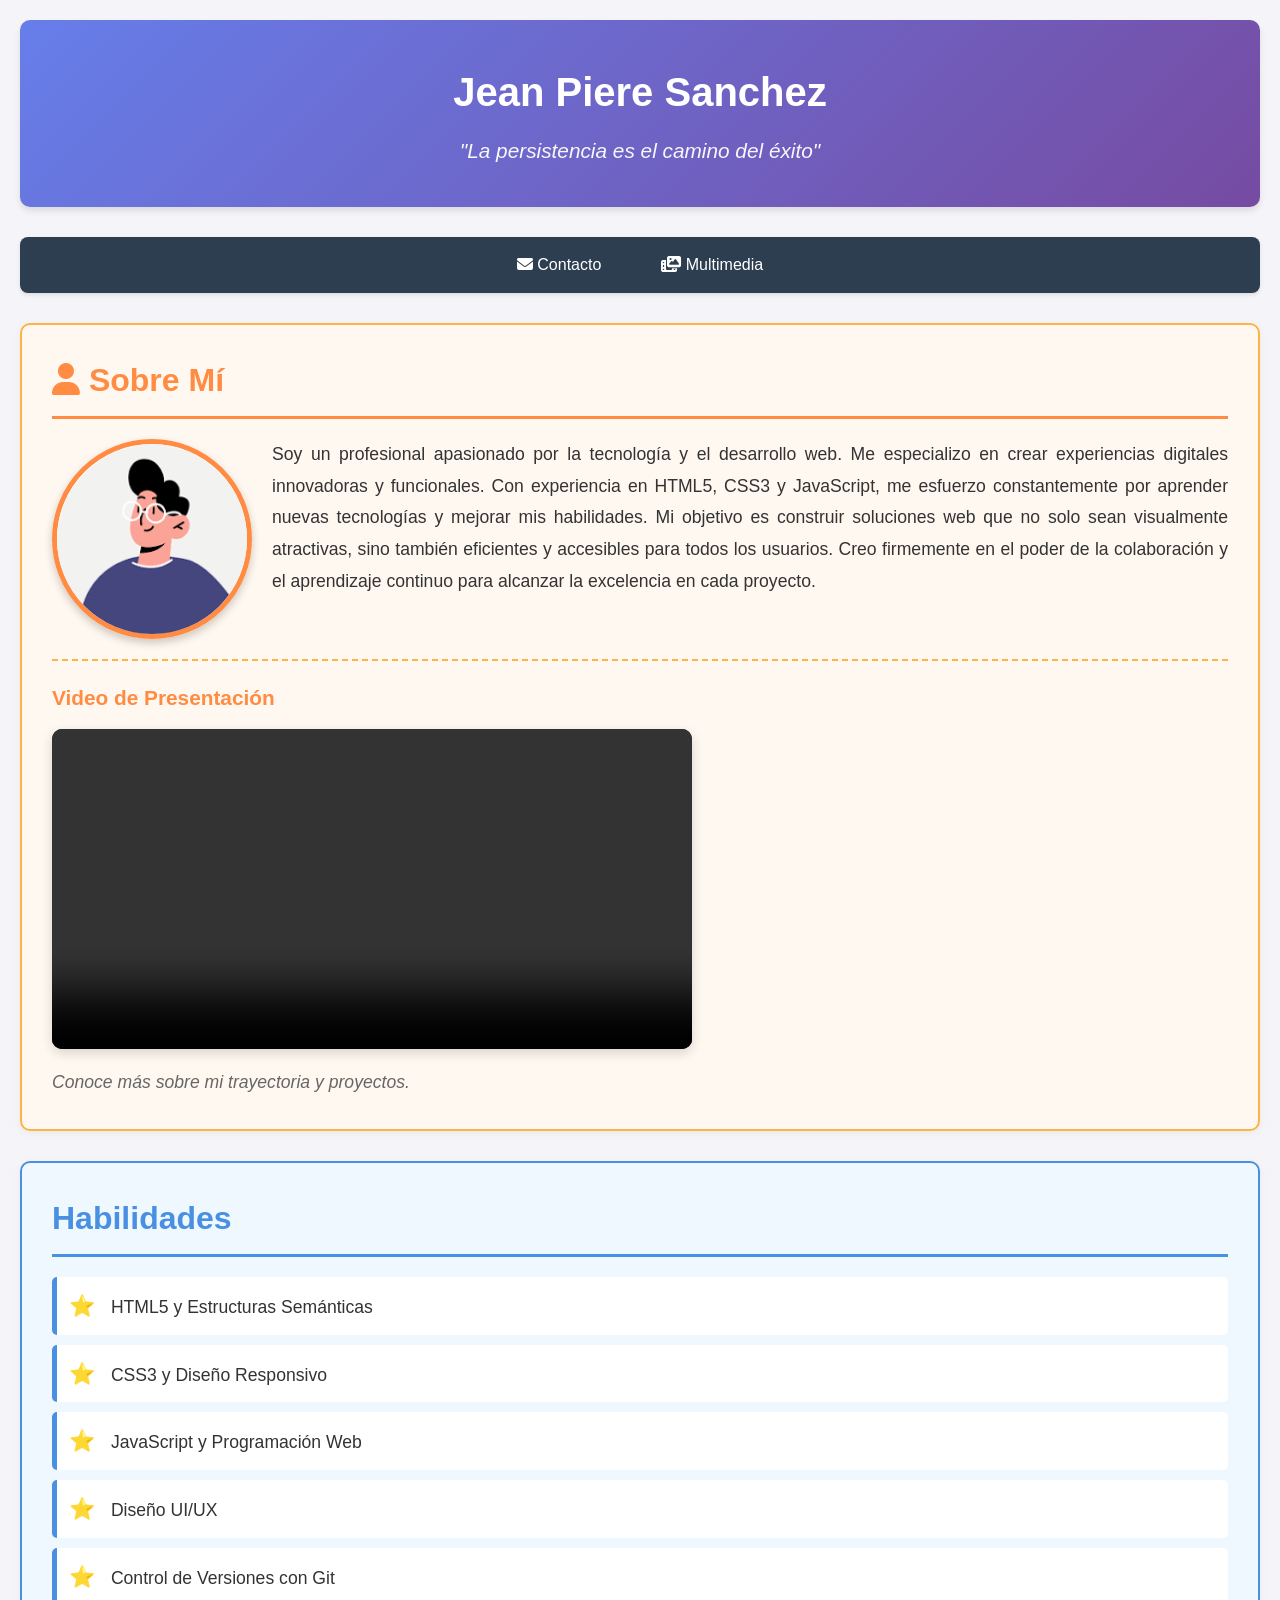
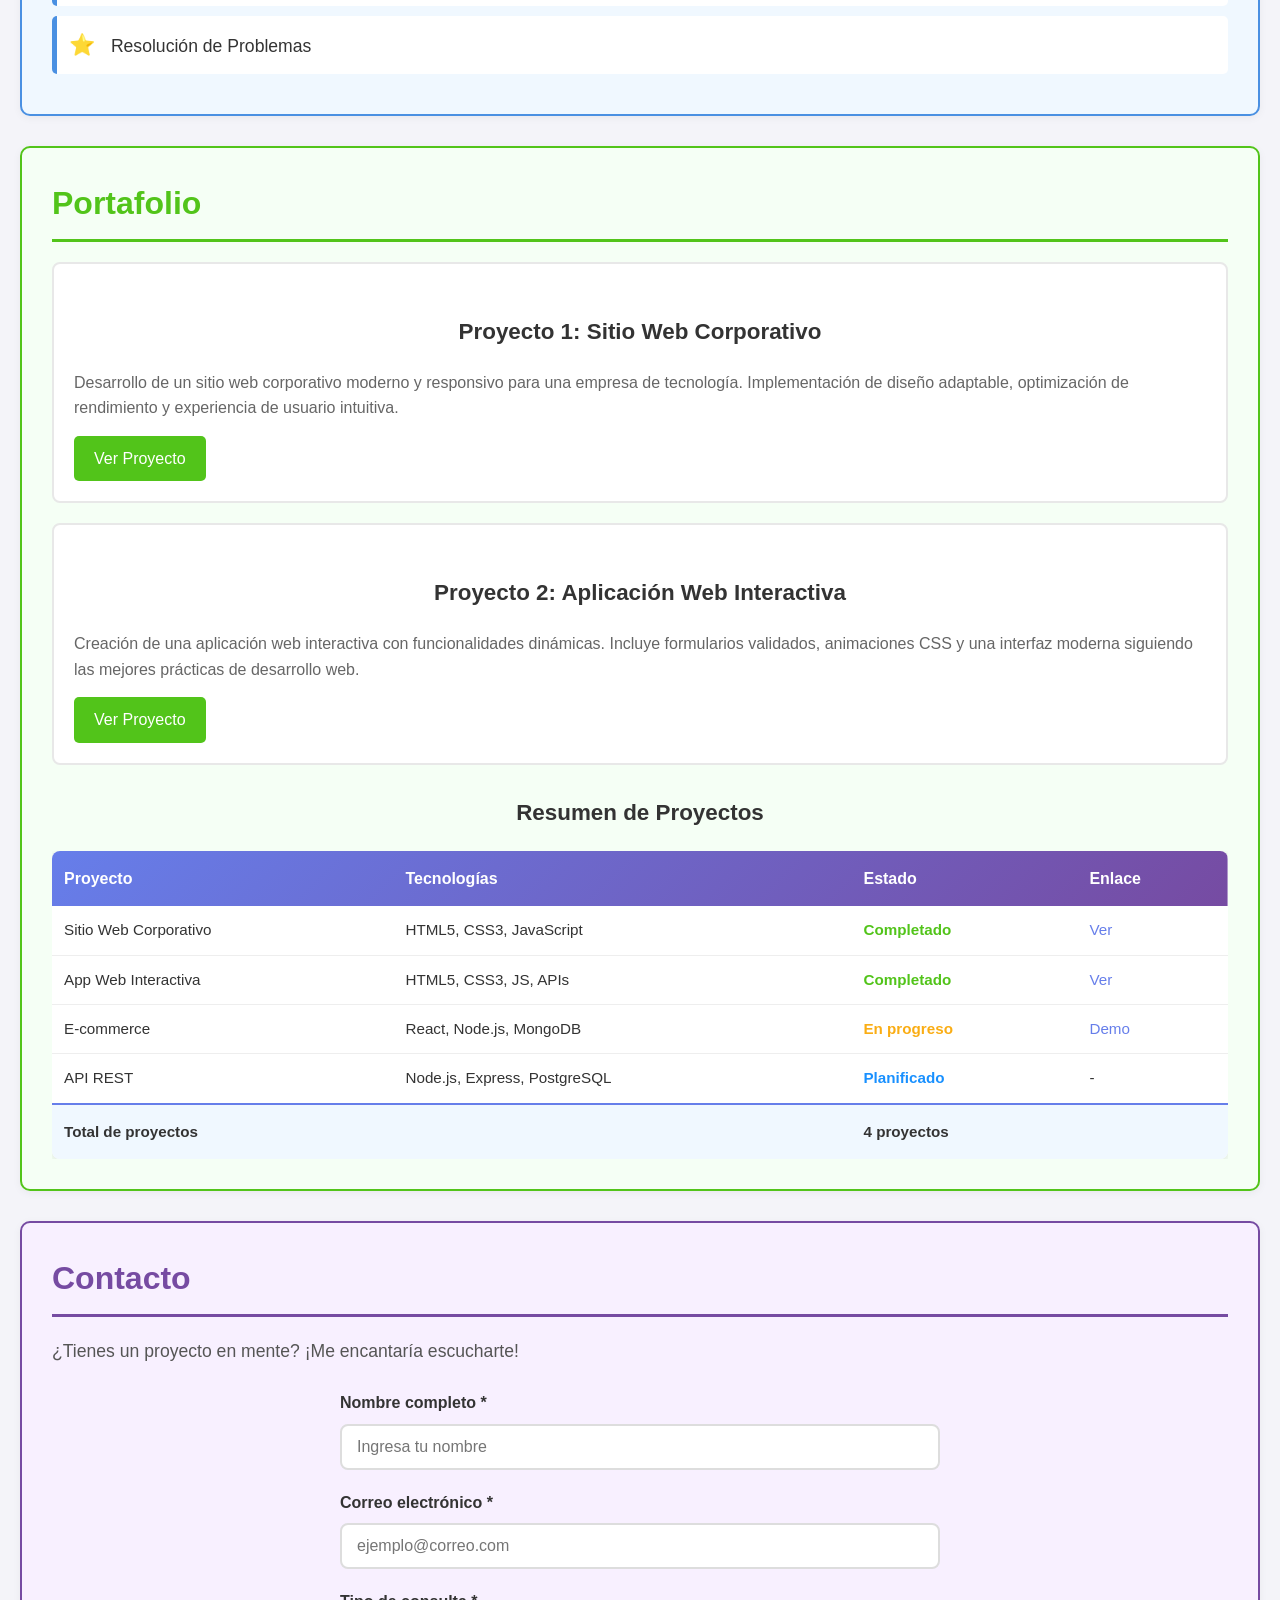
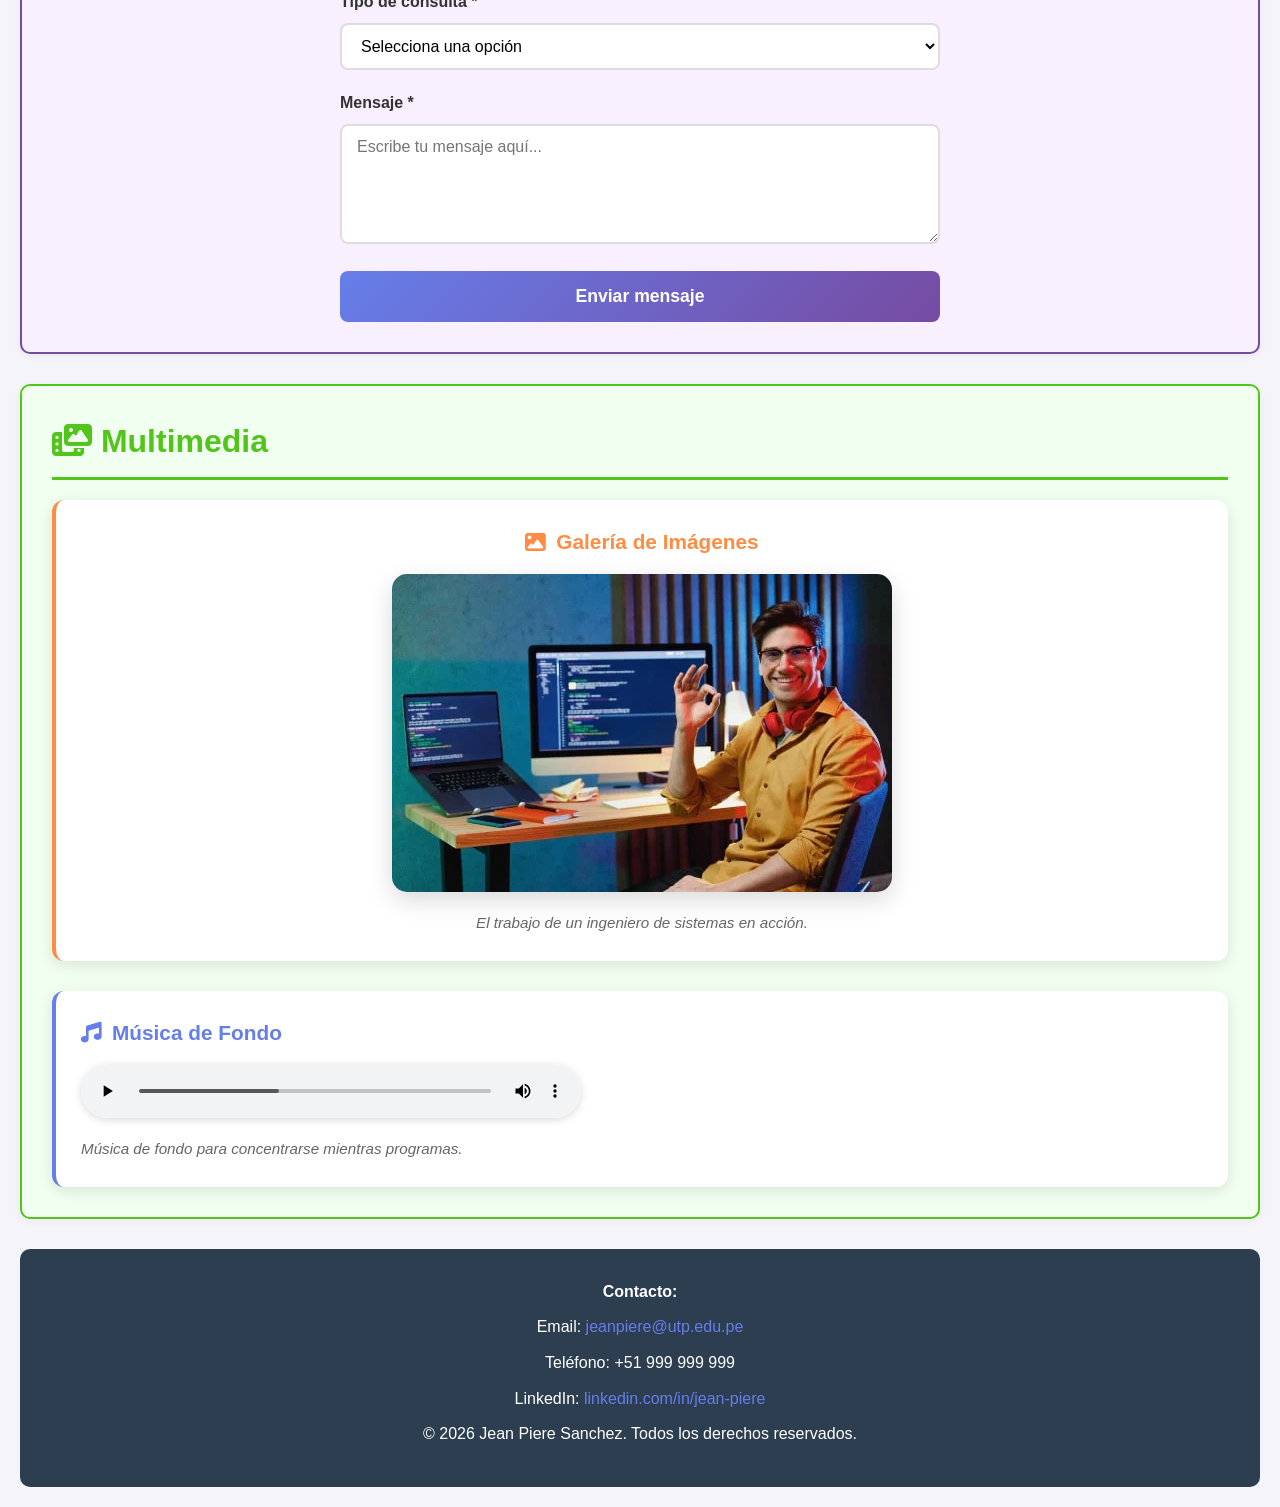
==== Proyecto/index.html @ 2da3fe0f "Add new media files and remove outdated index.html and its zip archive - Added new audio file: 01HSH" ====
<!DOCTYPE html>
<html lang="es">
    <head>
        <meta charset="UTF-8">
        <meta name="viewport" content="width=device-width, initial-scale=1.0">
        <title>Formulario de Contacto con Experiencia Multimedia</title>
        <link rel="stylesheet" href="https://cdnjs.cloudflare.com/ajax/libs/font-awesome/6.5.1/css/all.min.css">
        <style>
            /* Estilos Generales */
            * {
                margin: 0;
                padding: 0;
                box-sizing: border-box;
            }

            html {
                scroll-behavior: smooth;
            }

            body {
                background-color: #f4f4f9;
                margin: 20px;
                font-family: 'Segoe UI', Tahoma, Geneva, Verdana, sans-serif;
                line-height: 1.6;
                color: #333;
            }

            /* Encabezado */
            header {
                background: linear-gradient(135deg, #667eea 0%, #764ba2 100%);
                color: white;
                text-align: center;
                padding: 40px 20px;
                border-radius: 10px;
                margin-bottom: 30px;
                box-shadow: 0 4px 6px rgba(0, 0, 0, 0.1);
            }

            header h1 {
                font-size: 2.5em;
                margin-bottom: 10px;
                font-weight: 700;
            }

            header h2 {
                font-size: 1.3em;
                font-weight: 300;
                font-style: italic;
                opacity: 0.95;
            }

            /* Navegación */
            nav {
                background-color: #2c3e50;
                padding: 15px;
                border-radius: 8px;
                margin-bottom: 30px;
                box-shadow: 0 2px 4px rgba(0, 0, 0, 0.1);
            }

            nav ul {
                list-style: none;
                display: flex;
                justify-content: center;
                gap: 30px;
            }

            nav ul li a {
                color: white;
                text-decoration: none;
                font-weight: 500;
                padding: 8px 15px;
                border-radius: 5px;
                transition: all 0.3s ease;
            }

            nav ul li a:hover {
                background-color: #667eea;
                transform: translateY(-2px);
                box-shadow: 0 4px 8px rgba(102, 126, 234, 0.3);
            }

            /* Secciones */
            section {
                background-color: white;
                margin-bottom: 30px;
                padding: 30px;
                border-radius: 10px;
                border: 2px solid #e0e0e0;
                box-shadow: 0 2px 8px rgba(0, 0, 0, 0.05);
            }

            section h2 {
                color: #667eea;
                margin-bottom: 20px;
                font-size: 2em;
                border-bottom: 3px solid #667eea;
                padding-bottom: 10px;
            }

            /* Sección Sobre Mí */
            #sobre-mi {
                background-color: #fff8f0;
                border-color: #ffb347;
            }

            #sobre-mi h2 {
                color: #ff8c42;
                border-color: #ff8c42;
            }

            #sobre-mi img {
                width: 200px;
                height: 200px;
                border-radius: 50%;
                object-fit: cover;
                float: left;
                margin: 0 20px 20px 0;
                border: 5px solid #ff8c42;
                box-shadow: 0 4px 8px rgba(0, 0, 0, 0.2);
            }

            #sobre-mi p {
                text-align: justify;
                font-size: 1.1em;
                line-height: 1.8;
            }

            /* Sección Habilidades */
            #habilidades {
                background-color: #f0f8ff;
                border-color: #4a90e2;
            }

            #habilidades h2 {
                color: #4a90e2;
                border-color: #4a90e2;
            }

            #habilidades ul {
                list-style: none;
                padding-left: 0;
            }

            #habilidades ul li {
                padding: 12px;
                margin-bottom: 10px;
                background-color: white;
                border-left: 5px solid #4a90e2;
                border-radius: 5px;
                font-size: 1.1em;
                transition: all 0.3s ease;
            }

            #habilidades ul li:hover {
                transform: translateX(10px);
                box-shadow: 0 4px 8px rgba(74, 144, 226, 0.2);
            }

            #habilidades ul li::before {
                content: "⭐ ";
                margin-right: 10px;
                font-size: 1.2em;
            }

            /* Sección Portafolio */
            #portafolio {
                background-color: #f5fff5;
                border-color: #52c41a;
            }

            #portafolio h2 {
                color: #52c41a;
                border-color: #52c41a;
            }

            article {
                background-color: white;
                padding: 20px;
                margin-bottom: 20px;
                border-radius: 8px;
                border: 2px solid #e8e8e8;
                transition: all 0.3s ease;
            }

            article:hover {
                border-color: #52c41a;
                box-shadow: 0 6px 12px rgba(82, 196, 26, 0.15);
                transform: translateY(-3px);
            }

            article h3 {
                color: #333;
                margin-bottom: 10px;
                font-size: 1.5em;
            }

            article p {
                color: #666;
                margin-bottom: 15px;
                line-height: 1.6;
            }

            article a {
                display: inline-block;
                background-color: #52c41a;
                color: white;
                padding: 10px 20px;
                text-decoration: none;
                border-radius: 5px;
                transition: all 0.3s ease;
                font-weight: 500;
            }

            article a:hover {
                background-color: #389e0d;
                transform: scale(1.05);
                box-shadow: 0 4px 8px rgba(56, 158, 13, 0.3);
            }

            /* Footer */
            footer {
                background-color: #2c3e50;
                color: white;
                text-align: center;
                padding: 30px;
                border-radius: 10px;
                margin-top: 30px;
            }

            footer p {
                margin-bottom: 10px;
                font-size: 1em;
            }

            footer a {
                color: #667eea;
                text-decoration: none;
                transition: color 0.3s ease;
            }

            footer a:hover {
                color: #8b9eff;
                text-decoration: underline;
            }

            /* ===== SECCION CONTACTO Y FORMULARIO ===== */
            #contacto-form {
                background-color: #f8f0ff;
                border-color: #764ba2;
            }

            #contacto-form h2 {
                color: #764ba2;
                border-color: #764ba2;
            }

            #contacto-form > p {
                margin-bottom: 25px;
                font-size: 1.1em;
                color: #555;
            }

            form {
                max-width: 600px;
                margin: 0 auto;
            }

            .form-group {
                margin-bottom: 20px;
            }

            .form-group label {
                display: block;
                margin-bottom: 8px;
                font-weight: 600;
                color: #333;
                font-size: 1em;
            }

            .form-group input,
            .form-group select,
            .form-group textarea {
                width: 100%;
                padding: 12px 15px;
                border: 2px solid #ddd;
                border-radius: 8px;
                font-size: 1em;
                font-family: inherit;
                transition: all 0.3s ease;
                background-color: white;
            }

            .form-group input:focus,
            .form-group select:focus,
            .form-group textarea:focus {
                outline: none;
                border-color: #764ba2;
                box-shadow: 0 0 0 3px rgba(118, 75, 162, 0.2);
            }

            .form-group textarea {
                resize: vertical;
                min-height: 120px;
            }

            .form-group select {
                cursor: pointer;
            }

            form button[type="submit"] {
                width: 100%;
                padding: 15px 30px;
                background: linear-gradient(135deg, #667eea 0%, #764ba2 100%);
                color: white;
                border: none;
                border-radius: 8px;
                font-size: 1.1em;
                font-weight: 600;
                cursor: pointer;
                transition: all 0.3s ease;
            }

            form button[type="submit"]:hover {
                transform: translateY(-2px);
                box-shadow: 0 6px 20px rgba(102, 126, 234, 0.4);
            }

            form button[type="reset"] {
                width: 100%;
                padding: 15px 30px;
                background-color: #6c757d;
                color: white;
                border: none;
                border-radius: 8px;
                font-size: 1.1em;
                font-weight: 600;
                cursor: pointer;
                transition: all 0.3s ease;
                margin-top: 10px;
            }

            form button[type="reset"]:hover {
                background-color: #5a6268;
                transform: translateY(-2px);
                box-shadow: 0 6px 20px rgba(108, 117, 125, 0.4);
            }

            /* ===== SECCION MULTIMEDIA ===== */
            #multimedia {
                background-color: #f0fff0;
                border-color: #52c41a;
            }

            #multimedia h2 {
                color: #52c41a;
                border-color: #52c41a;
            }

            .multimedia-grid {
                display: grid;
                grid-template-columns: 1fr;
                gap: 30px;
            }

            /* Contenedor de Audio */
            .audio-contenedor {
                padding: 25px;
                background-color: #fff;
                border-radius: 12px;
                box-shadow: 0 4px 15px rgba(0, 0, 0, 0.1);
                border-left: 4px solid #667eea;
            }

            .audio-contenedor h3 {
                color: #667eea;
                margin-bottom: 15px;
                font-size: 1.3em;
                display: flex;
                align-items: center;
                gap: 10px;
            }

            .audio-contenedor audio {
                width: 100%;
                max-width: 500px;
                border-radius: 30px;
                box-shadow: 0 2px 8px rgba(0, 0, 0, 0.15);
            }

            .audio-descripcion {
                margin-top: 12px;
                font-style: italic;
                color: #666;
                font-size: 0.95em;
            }

            /* Contenedor de Imagen */
            .imagen-contenedor {
                padding: 25px;
                background-color: #fff;
                border-radius: 12px;
                box-shadow: 0 4px 15px rgba(0, 0, 0, 0.1);
                border-left: 4px solid #ff8c42;
                text-align: center;
            }

            .imagen-contenedor h3 {
                color: #ff8c42;
                margin-bottom: 15px;
                font-size: 1.3em;
                display: flex;
                align-items: center;
                justify-content: center;
                gap: 10px;
            }

            .imagen-contenedor img {
                max-width: 100%;
                height: auto;
                border-radius: 15px;
                box-shadow: 0 8px 25px rgba(0, 0, 0, 0.15);
                transition: transform 0.3s ease;
            }

            .imagen-contenedor img:hover {
                transform: scale(1.02);
            }

            .imagen-descripcion {
                margin-top: 12px;
                font-style: italic;
                color: #666;
                font-size: 0.95em;
            }

            /* ===== TABLA DE PROYECTOS ===== */
            #portafolio h3 {
                color: #333;
                margin: 30px 0 20px;
                font-size: 1.4em;
                text-align: center;
            }

            .tabla-contenedor {
                overflow-x: auto;
                margin-top: 20px;
            }

            table {
                width: 100%;
                border-collapse: collapse;
                background-color: white;
                border-radius: 8px;
                overflow: hidden;
                box-shadow: 0 2px 8px rgba(0, 0, 0, 0.1);
            }

            table thead {
                background: linear-gradient(135deg, #667eea 0%, #764ba2 100%);
                color: white;
            }

            table th {
                padding: 15px 12px;
                text-align: left;
                font-weight: 600;
                font-size: 1em;
            }

            table td {
                padding: 12px;
                border-bottom: 1px solid #eee;
                font-size: 0.95em;
            }

            table tbody tr:hover {
                background-color: #f5f5f5;
            }

            table tbody tr:last-child td {
                border-bottom: none;
            }

            .estado-completado {
                color: #52c41a;
                font-weight: 600;
            }

            .estado-progreso {
                color: #faad14;
                font-weight: 600;
            }

            .estado-planificado {
                color: #1890ff;
                font-weight: 600;
            }

            .fila-resumen {
                background-color: #f0f8ff;
            }

            .fila-resumen td {
                padding: 15px 12px;
                border-top: 2px solid #667eea;
            }

            table a {
                color: #667eea;
                text-decoration: none;
                font-weight: 500;
                transition: color 0.3s ease;
            }

            table a:hover {
                color: #764ba2;
                text-decoration: underline;
            }

            /* ===== VIDEO DE PRESENTACION ===== */
            .video-contenedor {
                clear: both;
                margin-top: 30px;
                padding-top: 20px;
                border-top: 2px dashed #ffb347;
            }

            .video-contenedor h3 {
                color: #ff8c42;
                margin-bottom: 15px;
                font-size: 1.3em;
            }

            .video-contenedor video {
                width: 100%;
                max-width: 640px;
                border-radius: 10px;
                box-shadow: 0 4px 12px rgba(0, 0, 0, 0.15);
                background-color: #000;
            }

            .video-descripcion {
                margin-top: 10px;
                font-style: italic;
                color: #666;
                font-size: 0.95em;
            }

            /* Diseño Responsivo */
            @media screen and (max-width: 600px) {
                body {
                    margin: 10px;
                }

                header h1 {
                    font-size: 1.8em;
                }

                header h2 {
                    font-size: 1em;
                }

                nav ul {
                    flex-direction: column;
                    gap: 10px;
                }

                nav ul li {
                    text-align: center;
                }

                section {
                    padding: 20px;
                }

                section h2 {
                    font-size: 1.5em;
                }

                #sobre-mi img {
                    float: none;
                    display: block;
                    margin: 0 auto 20px;
                }

                article {
                    padding: 15px;
                }

                /* Formulario responsivo */
                form {
                    padding: 0 10px;
                }

                .form-group input,
                .form-group select,
                .form-group textarea {
                    padding: 10px 12px;
                }

                form button[type="submit"] {
                    padding: 12px 20px;
                }

                /* Tabla responsiva */
                table th,
                table td {
                    padding: 10px 8px;
                    font-size: 0.85em;
                }

                .tabla-contenedor {
                    margin: 0 -10px;
                }

                /* Video responsivo */
                .video-contenedor video {
                    max-width: 100%;
                }

                /* Multimedia responsivo */
                .audio-contenedor,
                .video-contenedor,
                .imagen-contenedor {
                    padding: 15px;
                }

                .audio-contenedor audio {
                    max-width: 100%;
                }

                form button[type="reset"] {
                    padding: 12px 20px;
                }
            }
        </style>
    </head>
    <body>
        <!-- Encabezado Principal -->
        <header>
            <h1>Jean Piere Sanchez</h1>
            <h2>"La persistencia es el camino del éxito"</h2>
        </header>

        <!-- Navegacion -->
        <nav>
            <ul>
                <li><a href="#contacto-form"><i class="fas fa-envelope"></i> Contacto</a></li>
                <li><a href="#multimedia"><i class="fas fa-photo-video"></i> Multimedia</a></li>
            </ul>
        </nav>

        <!-- Contenido Principal -->
        <main>
            <!-- SECCION 1: Sobre Mí -->
            <section id="sobre-mi">
                <h2><i class="fas fa-user"></i> Sobre Mí</h2>
                <img src="[data-uri]" alt="Foto personal">
                <p>
                    Soy un profesional apasionado por la tecnología y el desarrollo web.
                    Me especializo en crear experiencias digitales innovadoras y funcionales.
                    Con experiencia en HTML5, CSS3 y JavaScript, me esfuerzo constantemente
                    por aprender nuevas tecnologías y mejorar mis habilidades. Mi objetivo es
                    construir soluciones web que no solo sean visualmente atractivas, sino
                    también eficientes y accesibles para todos los usuarios. Creo firmemente
                    en el poder de la colaboración y el aprendizaje continuo para alcanzar
                    la excelencia en cada proyecto.
                </p>

                <!-- Video de presentación -->
                <div class="video-contenedor">
                    <h3>Video de Presentación</h3>
                    <video controls width="100%">
                        <source src="media/YTDown.com_YouTube_AboutMe-Video-Vova-Melnykov-Schauspieler_Media_6YZbpWTd0wc_003_360p.mp4" type="video/mp4">
                        <p>Tu navegador no soporta el elemento de video.
                           <a href="media/YTDown.com_YouTube_AboutMe-Video-Vova-Melnykov-Schauspieler_Media_6YZbpWTd0wc_003_360p.mp4">Descarga el video aquí</a>.
                        </p>
                    </video>
                    <p class="video-descripcion">Conoce más sobre mi trayectoria y proyectos.</p>
                </div>
            </section>

            <!-- Sección Habilidades -->
            <section id="habilidades">
                <h2>Habilidades</h2>
                <ul>
                    <li>HTML5 y Estructuras Semánticas</li>
                    <li>CSS3 y Diseño Responsivo</li>
                    <li>JavaScript y Programación Web</li>
                    <li>Diseño UI/UX</li>
                    <li>Control de Versiones con Git</li>
                    <li>Resolución de Problemas</li>
                </ul>
            </section>

            <!-- Sección Portafolio -->
            <section id="portafolio">
                <h2>Portafolio</h2>

                <article>
                    <h3>Proyecto 1: Sitio Web Corporativo</h3>
                    <p>
                        Desarrollo de un sitio web corporativo moderno y responsivo para una
                        empresa de tecnología. Implementación de diseño adaptable, optimización
                        de rendimiento y experiencia de usuario intuitiva.
                    </p>
                    <a href="#" target="_blank">Ver Proyecto</a>
                </article>

                <article>
                    <h3>Proyecto 2: Aplicación Web Interactiva</h3>
                    <p>
                        Creación de una aplicación web interactiva con funcionalidades dinámicas.
                        Incluye formularios validados, animaciones CSS y una interfaz moderna
                        siguiendo las mejores prácticas de desarrollo web.
                    </p>
                    <a href="#" target="_blank">Ver Proyecto</a>
                </article>

                <!-- Tabla de Proyectos Realizados -->
                <h3>Resumen de Proyectos</h3>
                <div class="tabla-contenedor">
                    <table>
                        <thead>
                            <tr>
                                <th>Proyecto</th>
                                <th>Tecnologías</th>
                                <th>Estado</th>
                                <th>Enlace</th>
                            </tr>
                        </thead>
                        <tbody>
                            <tr>
                                <td>Sitio Web Corporativo</td>
                                <td>HTML5, CSS3, JavaScript</td>
                                <td class="estado-completado">Completado</td>
                                <td><a href="#" target="_blank">Ver</a></td>
                            </tr>
                            <tr>
                                <td>App Web Interactiva</td>
                                <td>HTML5, CSS3, JS, APIs</td>
                                <td class="estado-completado">Completado</td>
                                <td><a href="#" target="_blank">Ver</a></td>
                            </tr>
                            <tr>
                                <td>E-commerce</td>
                                <td>React, Node.js, MongoDB</td>
                                <td class="estado-progreso">En progreso</td>
                                <td><a href="#" target="_blank">Demo</a></td>
                            </tr>
                            <tr>
                                <td>API REST</td>
                                <td>Node.js, Express, PostgreSQL</td>
                                <td class="estado-planificado">Planificado</td>
                                <td>-</td>
                            </tr>
                            <!-- Fila con COLSPAN para el total -->
                            <tr class="fila-resumen">
                                <td colspan="2"><strong>Total de proyectos</strong></td>
                                <td colspan="2"><strong>4 proyectos</strong></td>
                            </tr>
                        </tbody>
                    </table>
                </div>
            </section>
        </main>

        <!-- Sección Contacto con Formulario -->
        <section id="contacto-form">
            <h2>Contacto</h2>
            <p>¿Tienes un proyecto en mente? ¡Me encantaría escucharte!</p>

            <form action="#" method="POST">
                <!-- Campo Nombre -->
                <div class="form-group">
                    <label for="nombre">Nombre completo *</label>
                    <input
                        type="text"
                        id="nombre"
                        name="nombre"
                        placeholder="Ingresa tu nombre"
                        required
                        minlength="2"
                        maxlength="100"
                        autocomplete="name"
                    >
                </div>

                <!-- Campo Email -->
                <div class="form-group">
                    <label for="email">Correo electrónico *</label>
                    <input
                        type="email"
                        id="email"
                        name="email"
                        placeholder="ejemplo@correo.com"
                        required
                        autocomplete="email"
                    >
                </div>

                <!-- Select - Tipo de consulta -->
                <div class="form-group">
                    <label for="tipo-consulta">Tipo de consulta *</label>
                    <select id="tipo-consulta" name="tipo-consulta" required>
                        <option value="" disabled selected>Selecciona una opción</option>
                        <option value="proyecto">Nuevo proyecto</option>
                        <option value="colaboracion">Colaboración</option>
                        <option value="trabajo">Oportunidad laboral</option>
                        <option value="consulta">Consulta general</option>
                        <option value="otro">Otro</option>
                    </select>
                </div>

                <!-- Campo Mensaje -->
                <div class="form-group">
                    <label for="mensaje">Mensaje *</label>
                    <textarea
                        id="mensaje"
                        name="mensaje"
                        rows="5"
                        placeholder="Escribe tu mensaje aquí..."
                        required
                        minlength="10"
                        maxlength="1000"
                    ></textarea>
                </div>

                <!-- Botón de envío -->
                <button type="submit">Enviar mensaje</button>
            </form>
        </section>

        <!-- SECCION: Multimedia -->
        <section id="multimedia">
            <h2><i class="fas fa-photo-video"></i> Multimedia</h2>
            <div class="multimedia-grid">
                <!-- Contenedor de Imagen -->
                <div class="imagen-contenedor">
                    <h3><i class="fas fa-image"></i> Galería de Imágenes</h3>
                    <img src="media/trabajo-para-ingeniero-de-sistemas-.webp" alt="Ingeniero de Sistemas trabajando">
                    <p class="imagen-descripcion">El trabajo de un ingeniero de sistemas en acción.</p>
                </div>

                <!-- Contenedor de Audio -->
                <div class="audio-contenedor">
                    <h3><i class="fas fa-music"></i> Música de Fondo</h3>
                    <audio controls>
                        <source src="media/01HSH4PPWXY8TW36DWFQR4SGD9.mp3" type="audio/mpeg">
                        Tu navegador no soporta el elemento de audio.
                    </audio>
                    <p class="audio-descripcion">Música de fondo para concentrarse mientras programas.</p>
                </div>
            </div>
        </section>

        <!-- Footer -->
        <footer>
            <p><strong>Contacto:</strong></p>
            <p>Email: <a href="mailto:jeanpiere@utp.edu.pe">jeanpiere@utp.edu.pe</a></p>
            <p>Teléfono: +51 999 999 999</p>
            <p>LinkedIn: <a href="#" target="_blank">linkedin.com/in/jean-piere</a></p>
            <p>&copy; 2026 Jean Piere Sanchez. Todos los derechos reservados.</p>
        </footer>
    </body>
</html>
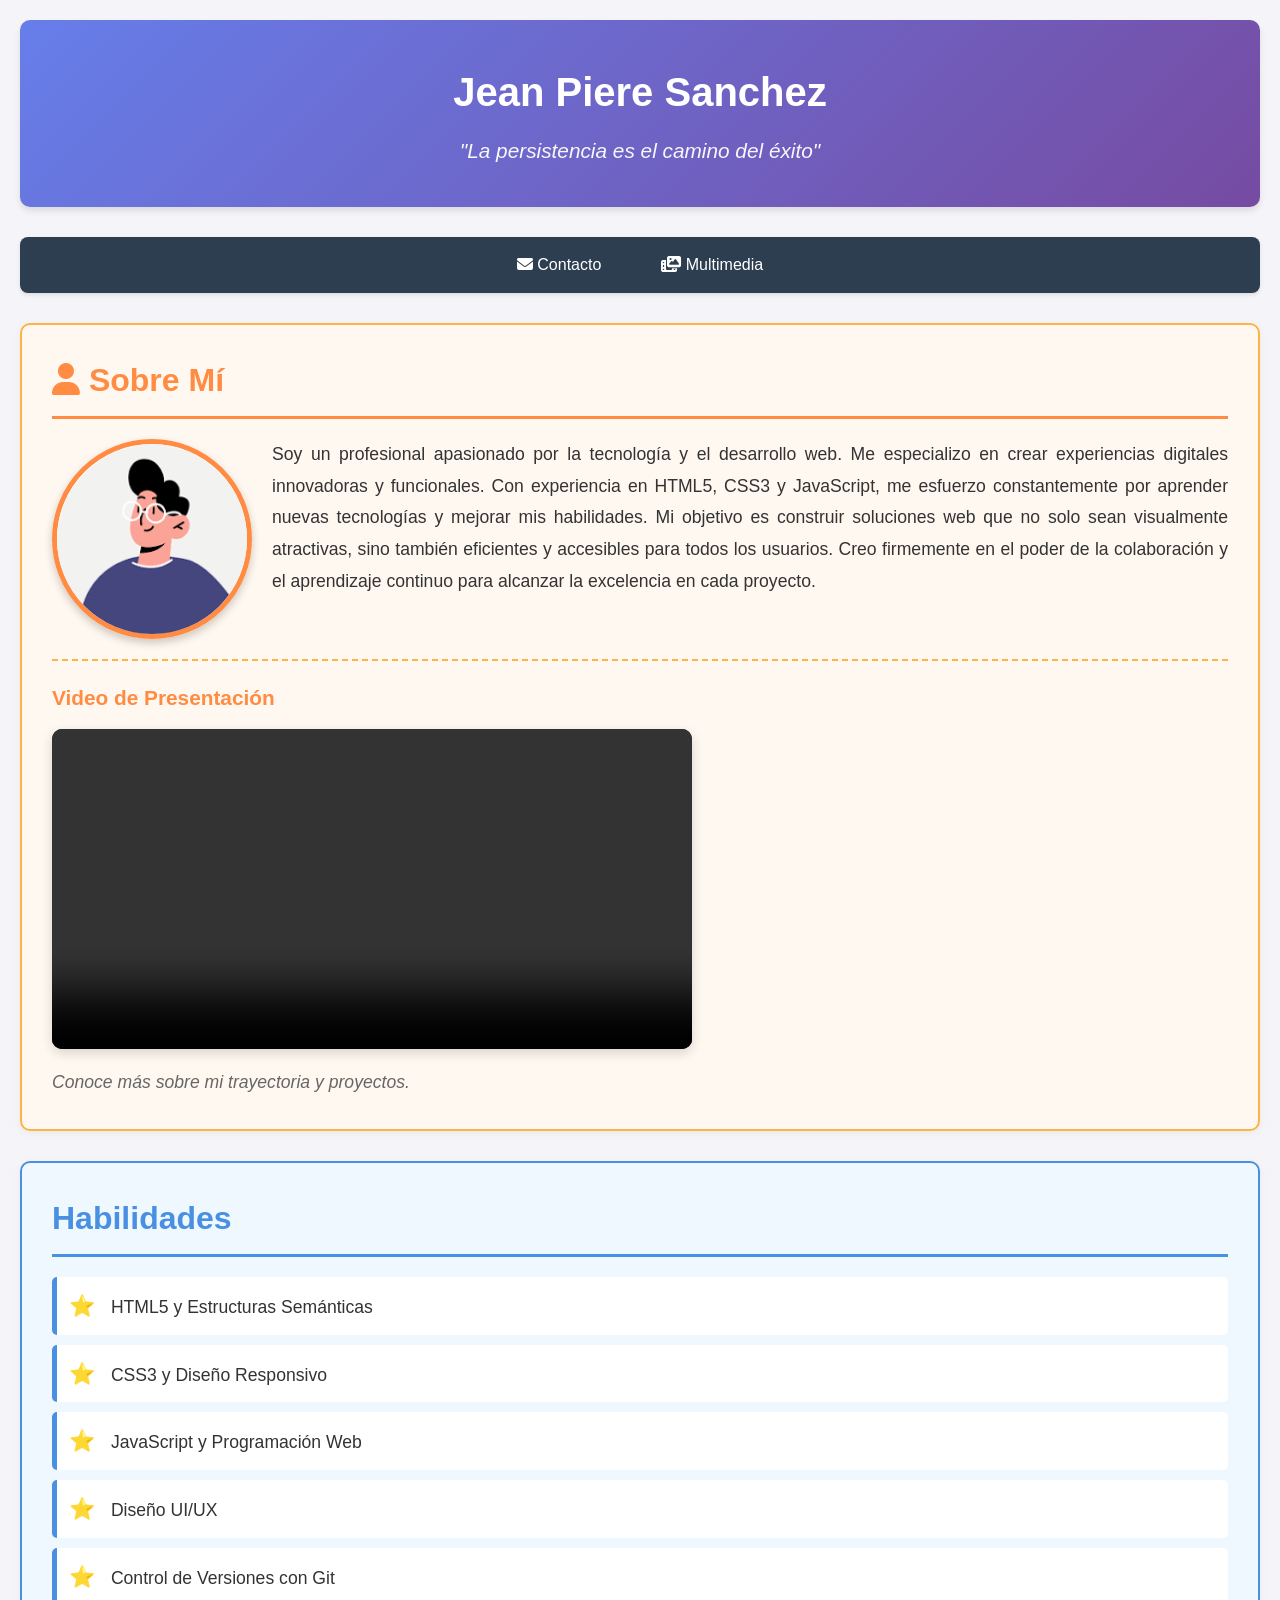
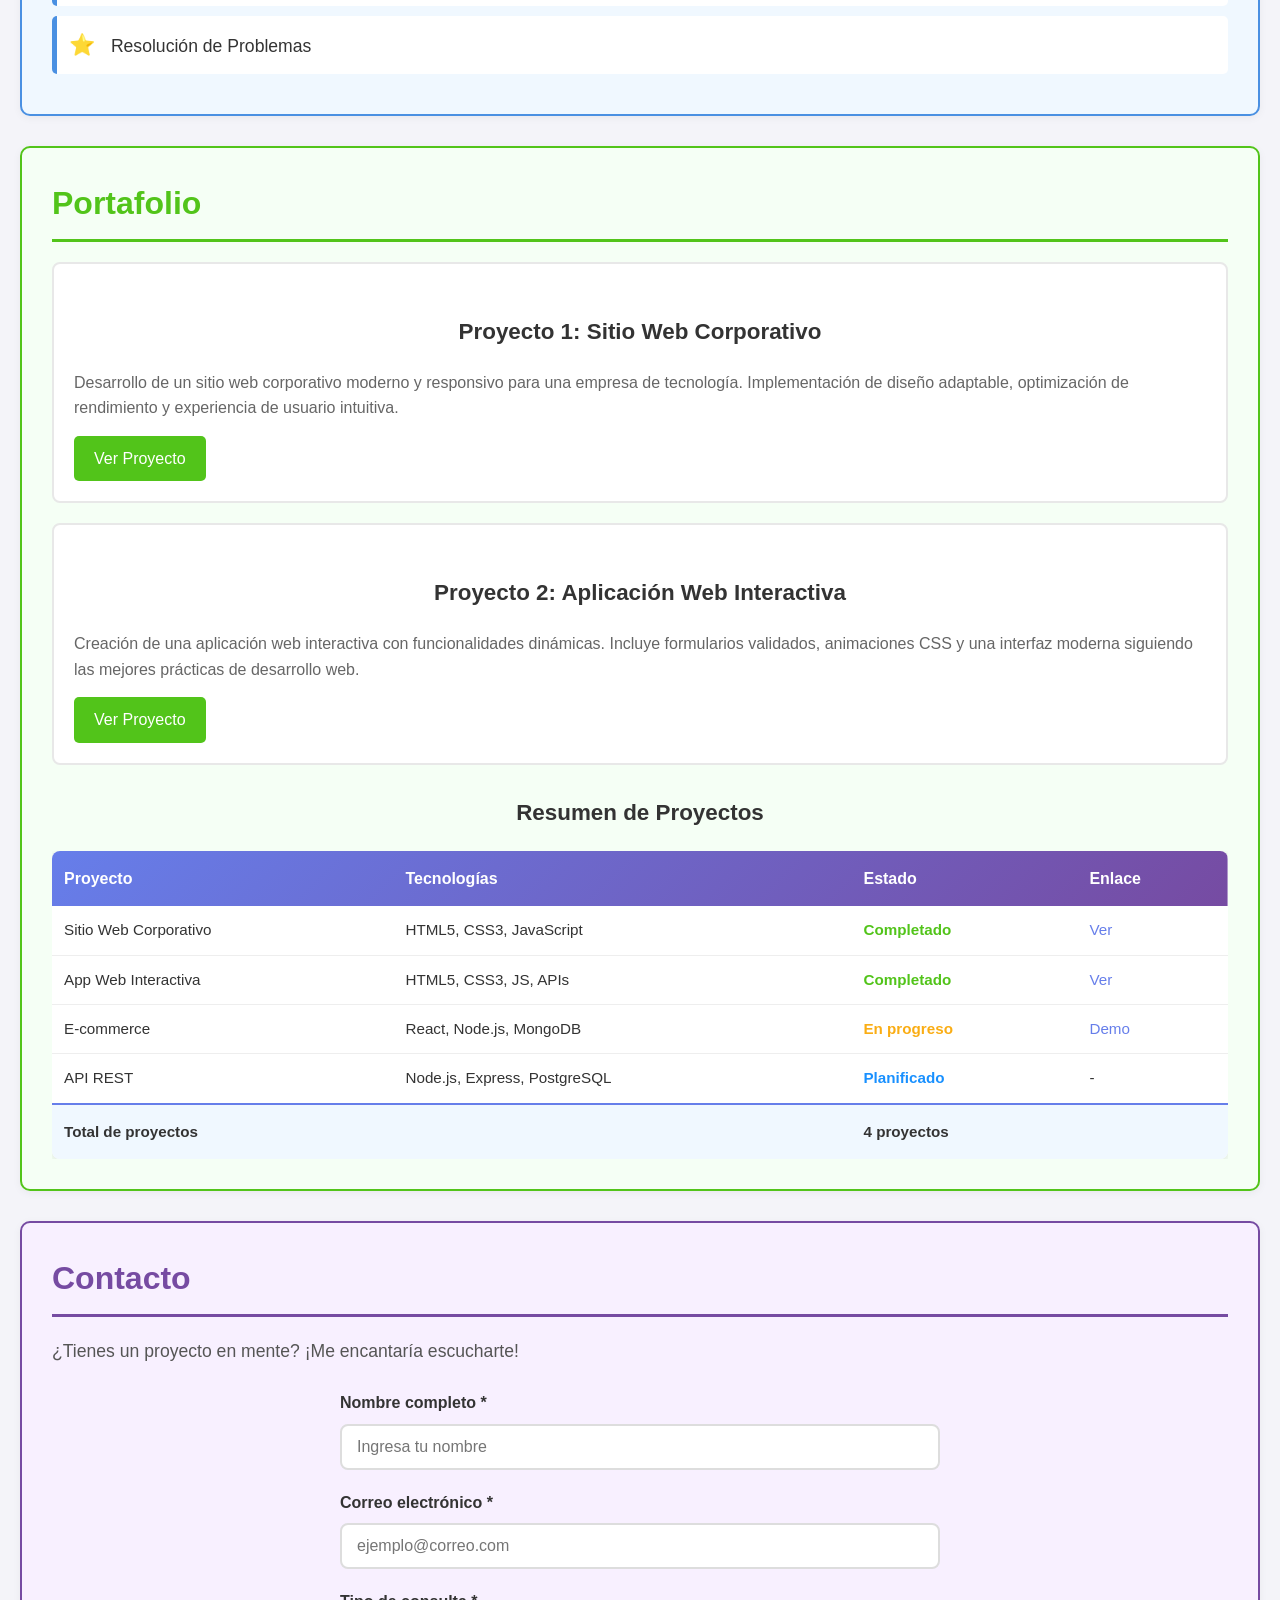
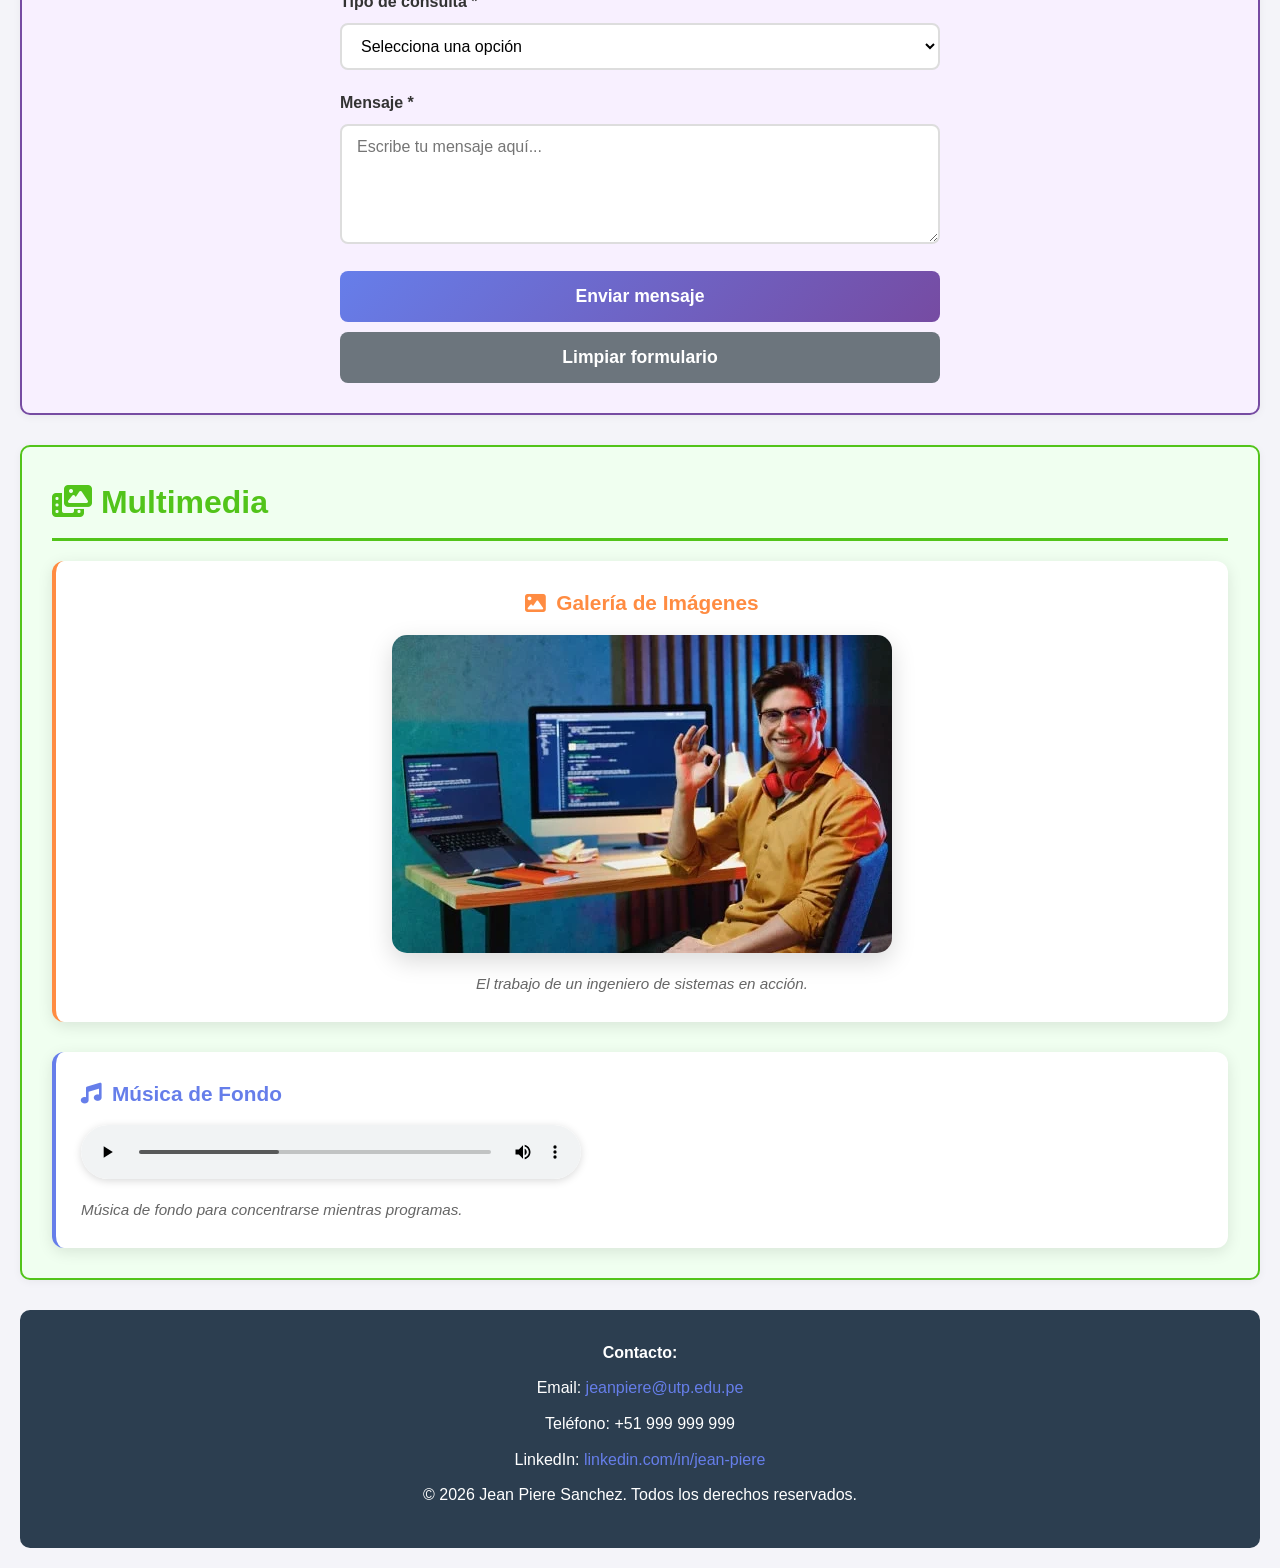
==== commit 646eb0e2: "Refactor code structure for improved readability and maintainability" ====
--- a/Proyecto/index.html
+++ b/Proyecto/index.html
@@ -829,6 +829,9 @@
 
                 <!-- Botón de envío -->
                 <button type="submit">Enviar mensaje</button>
+
+                <!-- Botón de limpieza -->
+                <button type="reset">Limpiar formulario</button>
             </form>
         </section>
 
